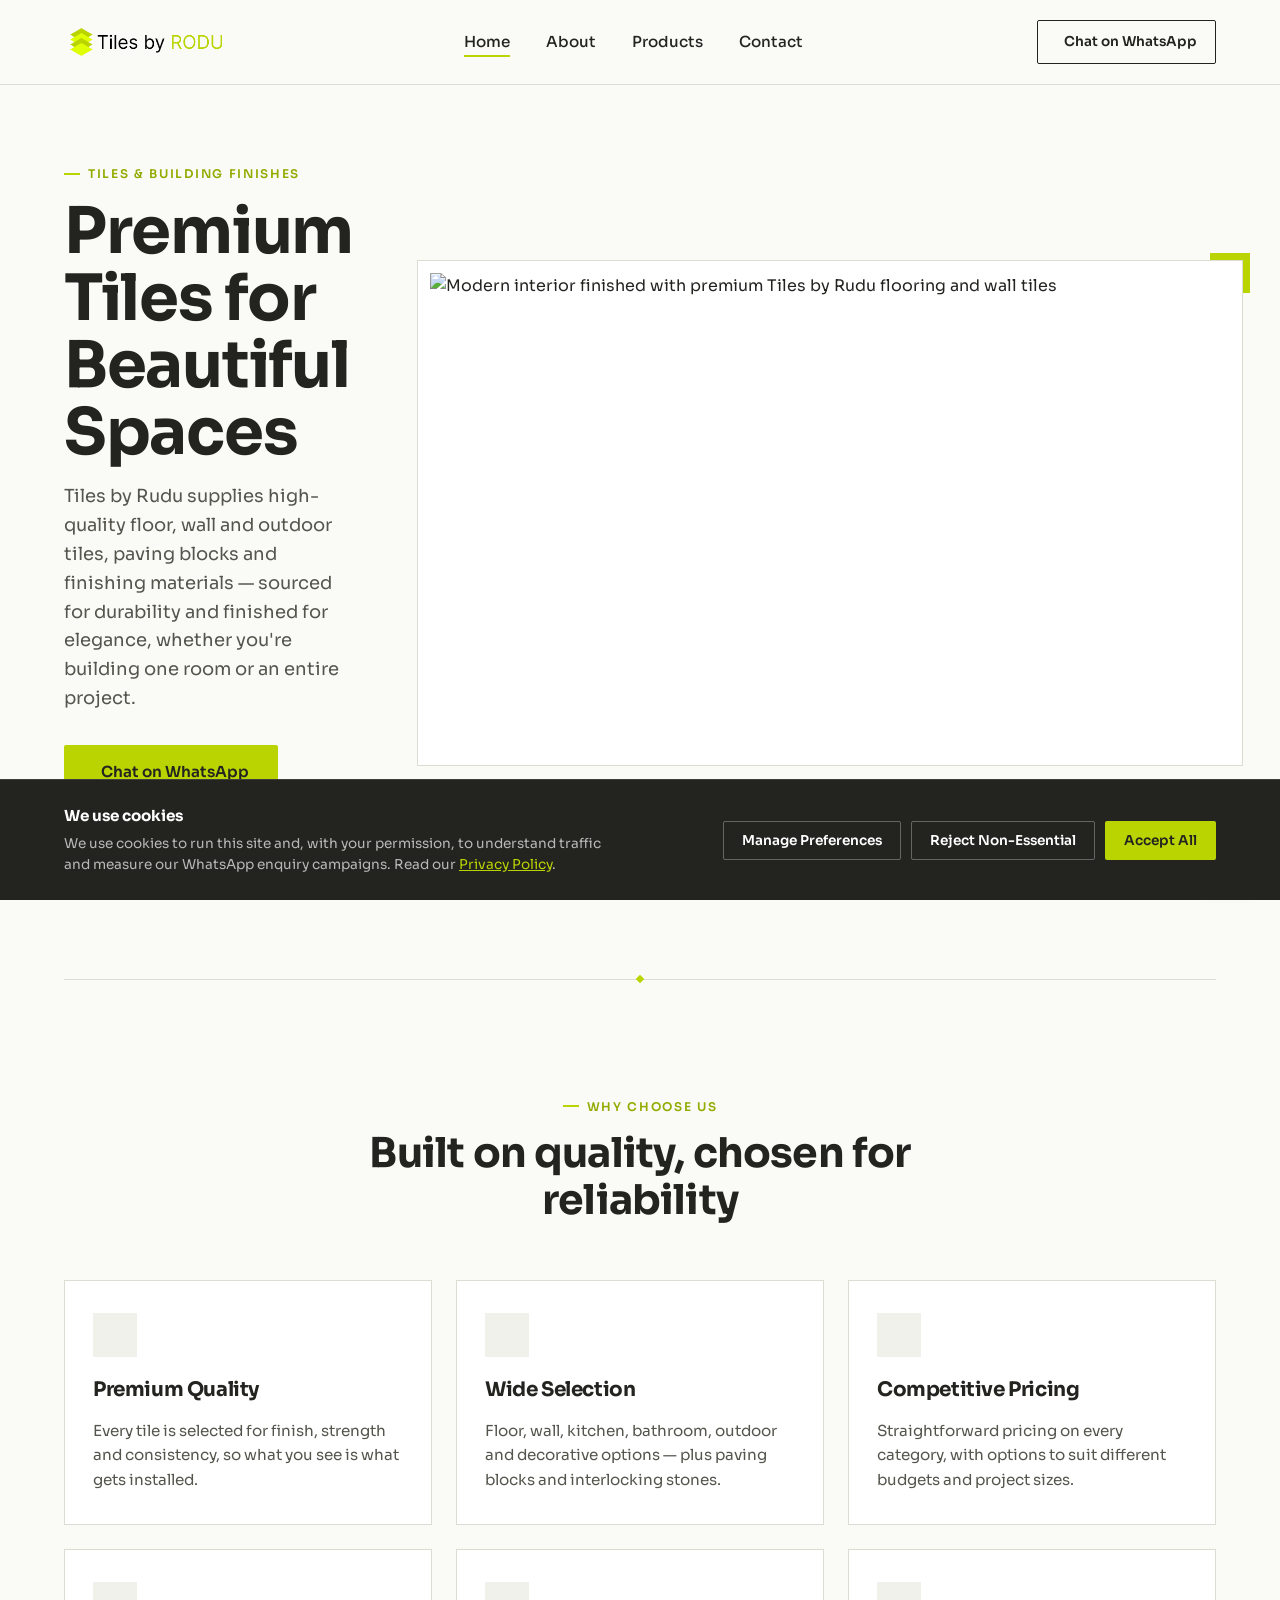
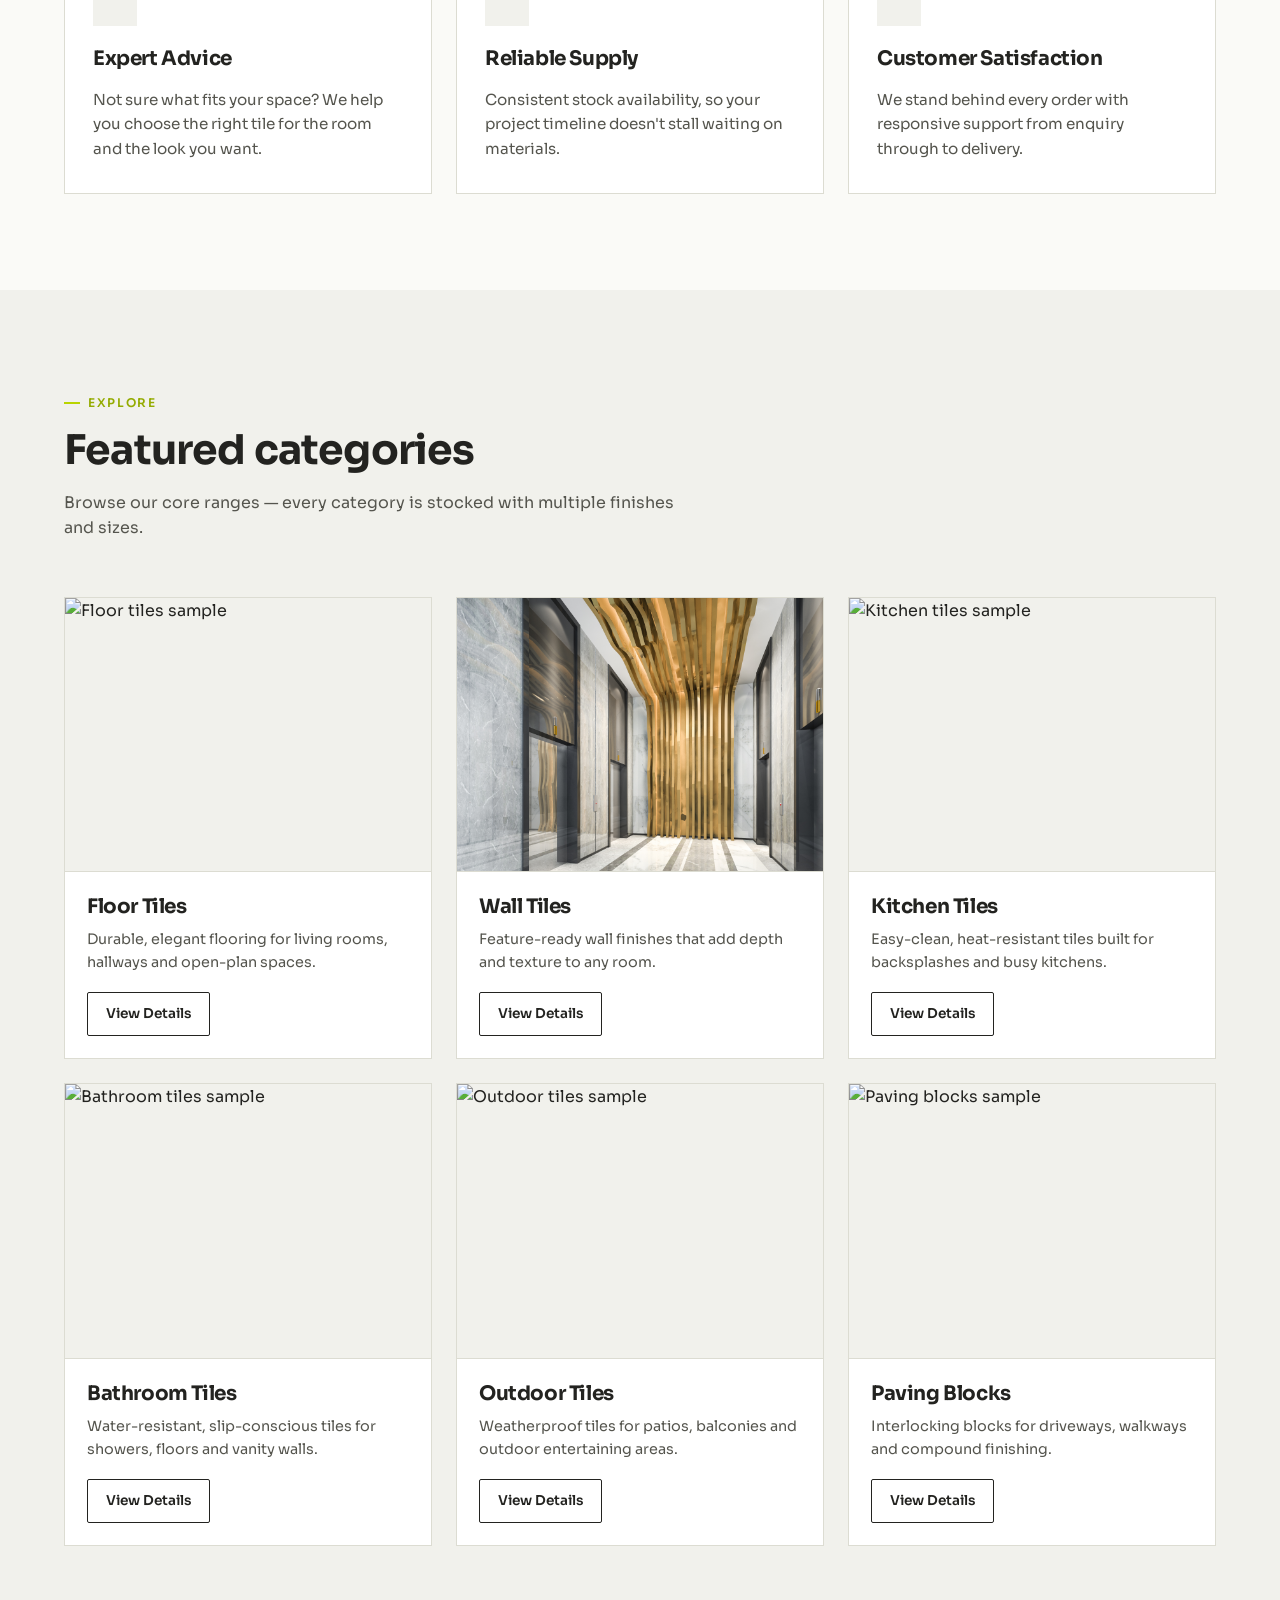
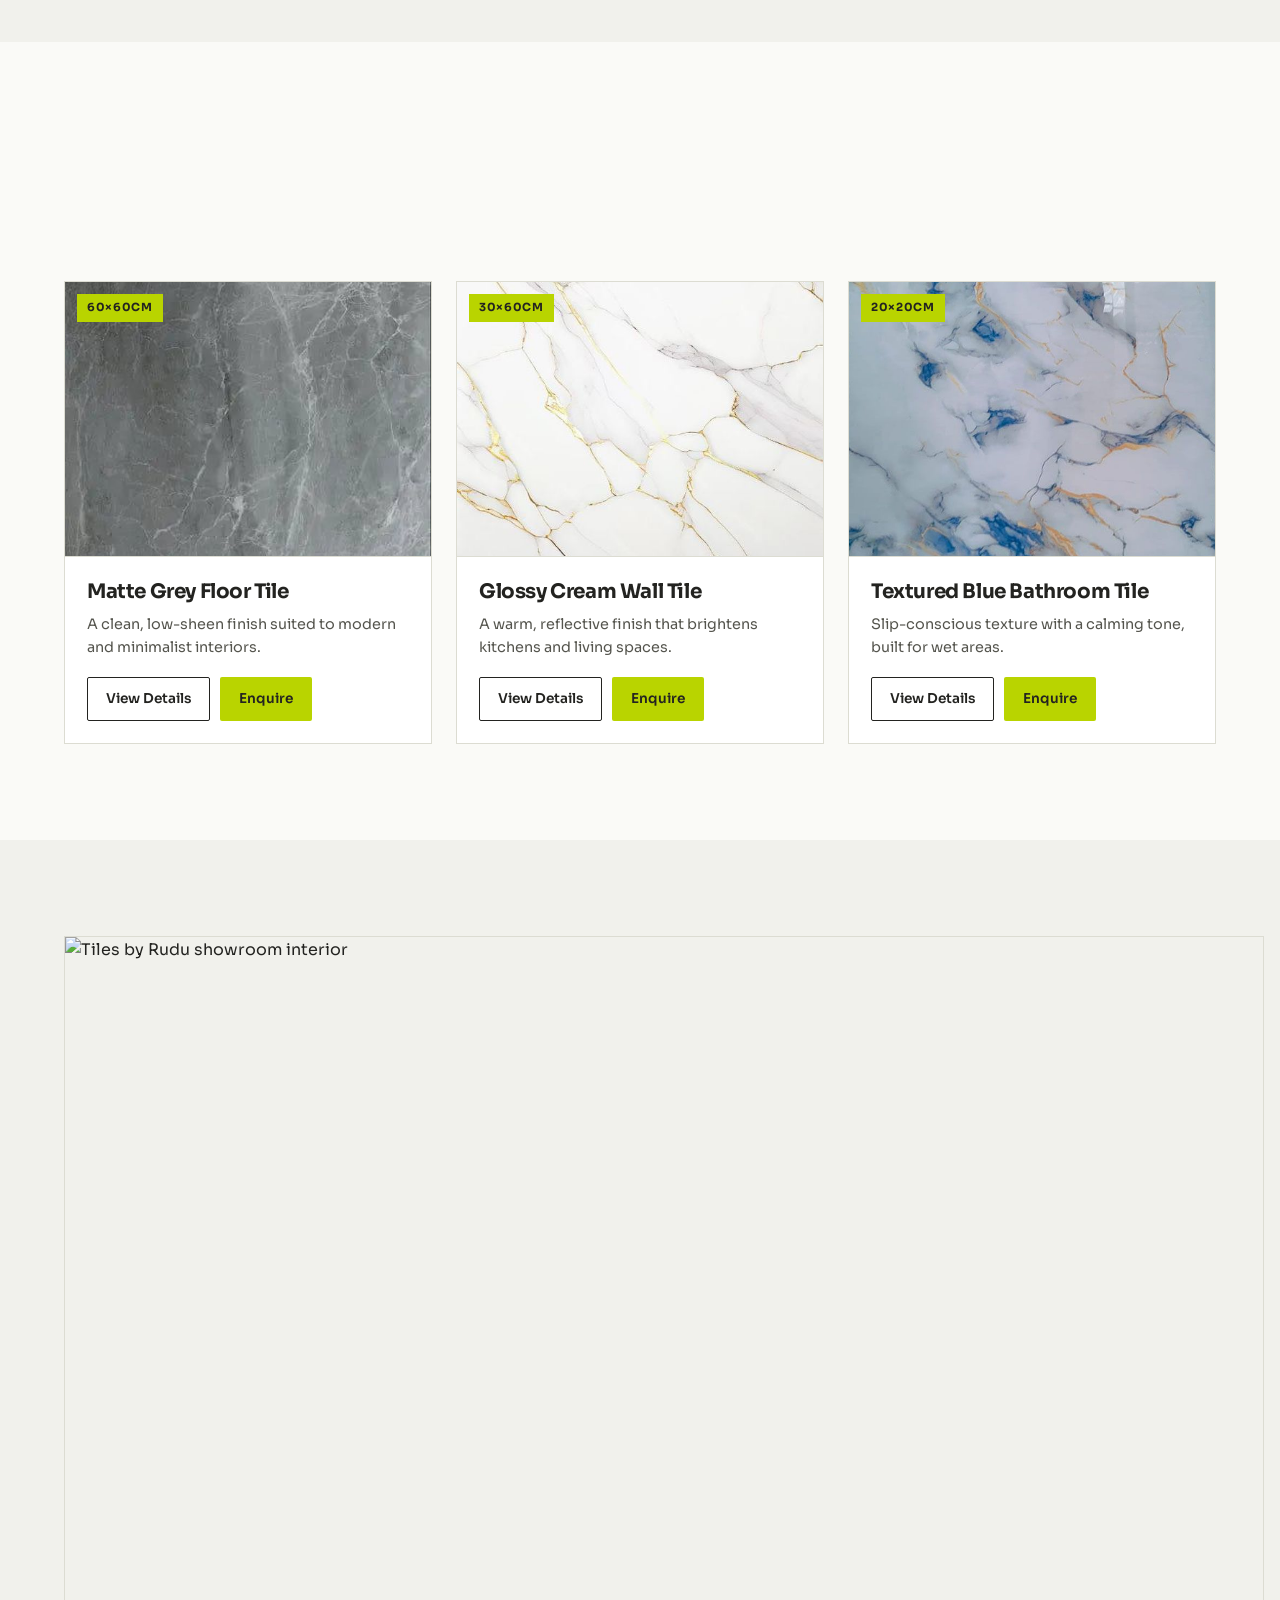
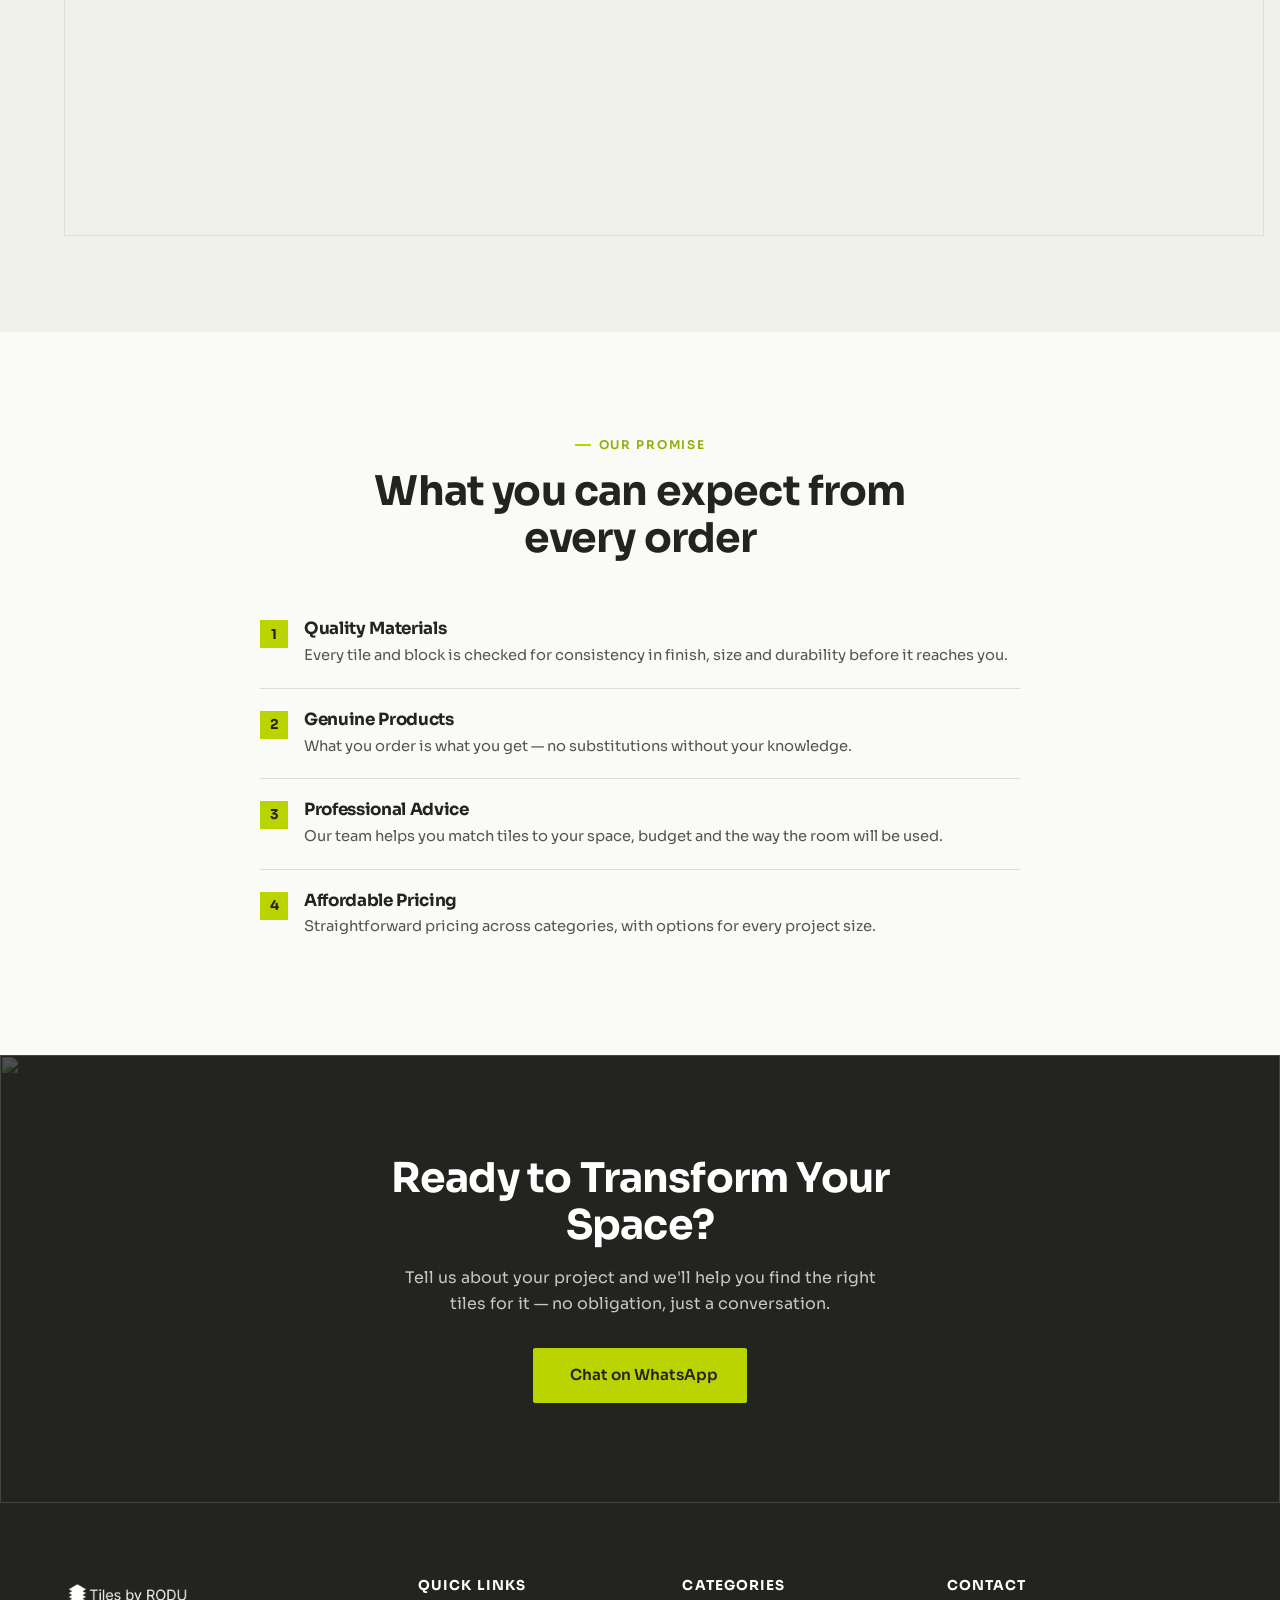
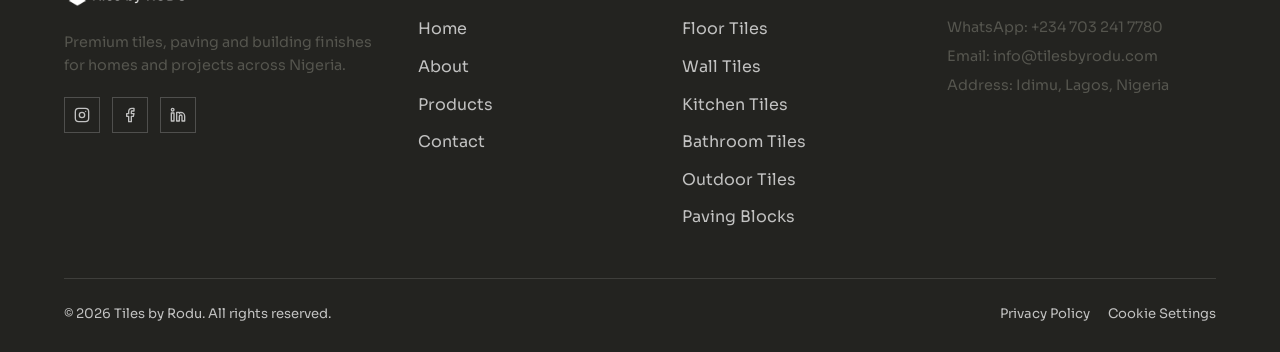
==== index.html @ 675166c8 "initial comm" ====
<!DOCTYPE html>
<html lang="en">
<head>
<meta charset="UTF-8">
<meta name="viewport" content="width=device-width, initial-scale=1.0">
<title>Tiles by Rudu — Premium Tiles for Beautiful Spaces</title>
<meta name="description" content="Tiles by Rudu supplies premium floor, wall, kitchen, bathroom and outdoor tiles, paving blocks and building finishes. Chat with us on WhatsApp to order.">
<link rel="preconnect" href="https://fonts.googleapis.com">
<link href="https://fonts.googleapis.com/css2?family=Sora:wght@400;500;600;700&display=swap" rel="stylesheet">
<link rel="stylesheet" href="css/styles.css">
</head>
<body>

<header class="site-header">
  <nav class="nav">
    <a href="index.html" class="nav-logo">
      <img src="assets/images/logo.png" alt="Tiles by Rudu logo">
    </a>
    <ul class="nav-links">
      <li><a href="index.html">Home</a></li>
      <li><a href="about.html">About</a></li>
      <li><a href="products.html">Products</a></li>
      <li><a href="contact.html">Contact</a></li>
    </ul>
    <div class="nav-cta">
      <a href="https://wa.me/2347032417780" class="btn btn-outline btn-sm" target="_blank" rel="noopener">
        <i data-lucide="message-circle"></i> Chat on WhatsApp
      </a>
    </div>
    <button class="nav-toggle" aria-label="Toggle menu" aria-expanded="false">
      <span></span><span></span><span></span>
    </button>
  </nav>
  <div class="mobile-panel">
    <a href="index.html">Home</a>
    <a href="about.html">About</a>
    <a href="products.html">Products</a>
    <a href="contact.html">Contact</a>
    <a href="https://wa.me/2347032417780" class="mobile-cta-btn" target="_blank" rel="noopener">
      <i data-lucide="message-circle"></i> Chat on WhatsApp
    </a>
  </div>
</header>

<main>

  <!-- Hero -->
  <section class="hero">
    <div class="container hero-grid">
      <div class="hero-copy">
        <span class="eyebrow">Tiles &amp; Building Finishes</span>
        <h1>Premium Tiles for Beautiful Spaces</h1>
        <p class="lead">Tiles by Rudu supplies high-quality floor, wall and outdoor tiles, paving blocks and finishing materials — sourced for durability and finished for elegance, whether you're building one room or an entire project.</p>
        <div class="hero-actions">
          <a href="https://wa.me/2347032417780" class="btn btn-primary" target="_blank" rel="noopener">
            <i data-lucide="message-circle"></i> Chat on WhatsApp
          </a>
          <a href="products.html" class="btn btn-outline">Browse Products</a>
        </div>
      </div>
      <div class="hero-media">
        <img src="assets/images/hero.jpg" alt="Modern interior finished with premium Tiles by Rudu flooring and wall tiles" width="800" height="480">
      </div>
    </div>
  </section>

  <div class="grout-divider" aria-hidden="true"></div>

  <!-- Why Choose Us -->
  <section class="section">
    <div class="container">
      <div class="section-head center" data-animate>
        <span class="eyebrow">Why Choose Us</span>
        <h2>Built on quality, chosen for reliability</h2>
      </div>
      <div class="grid-3" data-animate-group>
        <div class="feature-card">
          <div class="feature-icon"><i data-lucide="gem"></i></div>
          <h3>Premium Quality</h3>
          <p>Every tile is selected for finish, strength and consistency, so what you see is what gets installed.</p>
        </div>
        <div class="feature-card">
          <div class="feature-icon"><i data-lucide="layout-grid"></i></div>
          <h3>Wide Selection</h3>
          <p>Floor, wall, kitchen, bathroom, outdoor and decorative options — plus paving blocks and interlocking stones.</p>
        </div>
        <div class="feature-card">
          <div class="feature-icon"><i data-lucide="tag"></i></div>
          <h3>Competitive Pricing</h3>
          <p>Straightforward pricing on every category, with options to suit different budgets and project sizes.</p>
        </div>
        <div class="feature-card">
          <div class="feature-icon"><i data-lucide="user-check"></i></div>
          <h3>Expert Advice</h3>
          <p>Not sure what fits your space? We help you choose the right tile for the room and the look you want.</p>
        </div>
        <div class="feature-card">
          <div class="feature-icon"><i data-lucide="truck"></i></div>
          <h3>Reliable Supply</h3>
          <p>Consistent stock availability, so your project timeline doesn't stall waiting on materials.</p>
        </div>
        <div class="feature-card">
          <div class="feature-icon"><i data-lucide="thumbs-up"></i></div>
          <h3>Customer Satisfaction</h3>
          <p>We stand behind every order with responsive support from enquiry through to delivery.</p>
        </div>
      </div>
    </div>
  </section>

  <!-- Featured Categories -->
  <section class="section section-alt">
    <div class="container">
      <div class="section-head" data-animate>
        <span class="eyebrow">Explore</span>
        <h2>Featured categories</h2>
        <p>Browse our core ranges — every category is stocked with multiple finishes and sizes.</p>
      </div>
      <div class="card-grid" data-animate-group>
        <div class="tile-card">
          <div class="tile-card-media">
            <img src="assets/images/categories/floor-tiles.jpg" alt="Floor tiles sample" loading="lazy" width="800" height="900">
          </div>
          <div class="tile-card-body">
            <h3>Floor Tiles</h3>
            <p>Durable, elegant flooring for living rooms, hallways and open-plan spaces.</p>
            <a href="products.html#floor-tiles" class="btn btn-outline btn-sm">View Details</a>
          </div>
        </div>
        <div class="tile-card">
          <div class="tile-card-media">
            <img src="assets/images/categories/wall-tiles.jpg" alt="Wall tiles sample" loading="lazy" width="800" height="900">
          </div>
          <div class="tile-card-body">
            <h3>Wall Tiles</h3>
            <p>Feature-ready wall finishes that add depth and texture to any room.</p>
            <a href="products.html#wall-tiles" class="btn btn-outline btn-sm">View Details</a>
          </div>
        </div>
        <div class="tile-card">
          <div class="tile-card-media">
            <img src="assets/images/categories/kitchen-tiles.jpg" alt="Kitchen tiles sample" loading="lazy" width="800" height="900">
          </div>
          <div class="tile-card-body">
            <h3>Kitchen Tiles</h3>
            <p>Easy-clean, heat-resistant tiles built for backsplashes and busy kitchens.</p>
            <a href="products.html#kitchen-tiles" class="btn btn-outline btn-sm">View Details</a>
          </div>
        </div>
        <div class="tile-card">
          <div class="tile-card-media">
            <img src="assets/images/categories/bathroom-tiles.jpg" alt="Bathroom tiles sample" loading="lazy" width="800" height="900">
          </div>
          <div class="tile-card-body">
            <h3>Bathroom Tiles</h3>
            <p>Water-resistant, slip-conscious tiles for showers, floors and vanity walls.</p>
            <a href="products.html#bathroom-tiles" class="btn btn-outline btn-sm">View Details</a>
          </div>
        </div>
        <div class="tile-card">
          <div class="tile-card-media">
            <img src="assets/images/categories/outdoor-tiles.jpg" alt="Outdoor tiles sample" loading="lazy" width="800" height="900">
          </div>
          <div class="tile-card-body">
            <h3>Outdoor Tiles</h3>
            <p>Weatherproof tiles for patios, balconies and outdoor entertaining areas.</p>
            <a href="products.html#outdoor-tiles" class="btn btn-outline btn-sm">View Details</a>
          </div>
        </div>
        <div class="tile-card">
          <div class="tile-card-media">
            <img src="assets/images/categories/paving-blocks.jpg" alt="Paving blocks sample" loading="lazy" width="800" height="900">
          </div>
          <div class="tile-card-body">
            <h3>Paving Blocks</h3>
            <p>Interlocking blocks for driveways, walkways and compound finishing.</p>
            <a href="products.html#paving-blocks" class="btn btn-outline btn-sm">View Details</a>
          </div>
        </div>
      </div>
    </div>
  </section>

  <!-- Featured Products -->
  <section class="section">
    <div class="container">
      <div class="section-head" data-animate>
        <span class="eyebrow">Popular Picks</span>
        <h2>Featured products</h2>
      </div>
      <div id="featured-products-grid" class="card-grid" data-animate-group>
      </div>
    </div>
  </section>

  <!-- About Preview -->
  <section class="section section-alt" data-animate>
    <div class="container split">
      <div class="split-media">
        <img src="assets/images/about-preview.jpg" alt="Tiles by Rudu showroom interior" loading="lazy" width="900" height="900">
      </div>
      <div>
        <span class="eyebrow">About Us</span>
        <h2>A name built on trust in tiles and finishes</h2>
        <p>For years, Tiles by Rudu has supplied homeowners, contractors and developers with tiles and building finishes that hold up to real use — without compromising on how a space looks and feels.</p>
        <a href="about.html" class="btn btn-outline">Learn More</a>
      </div>
    </div>
  </section>

  <!-- Customer Promise -->
  <section class="section">
    <div class="container">
      <div class="section-head center" data-animate>
        <span class="eyebrow">Our Promise</span>
        <h2>What you can expect from every order</h2>
      </div>
      <div class="promise-list" style="max-width: 760px; margin: 0 auto;" data-animate-group>
        <div class="promise-item">
          <span class="mark">1</span>
          <div>
            <h3>Quality Materials</h3>
            <p>Every tile and block is checked for consistency in finish, size and durability before it reaches you.</p>
          </div>
        </div>
        <div class="promise-item">
          <span class="mark">2</span>
          <div>
            <h3>Genuine Products</h3>
            <p>What you order is what you get — no substitutions without your knowledge.</p>
          </div>
        </div>
        <div class="promise-item">
          <span class="mark">3</span>
          <div>
            <h3>Professional Advice</h3>
            <p>Our team helps you match tiles to your space, budget and the way the room will be used.</p>
          </div>
        </div>
        <div class="promise-item">
          <span class="mark">4</span>
          <div>
            <h3>Affordable Pricing</h3>
            <p>Straightforward pricing across categories, with options for every project size.</p>
          </div>
        </div>
      </div>
    </div>
  </section>

  <!-- CTA Banner -->
  <section class="cta-banner">
    <img src="assets/images/cta-banner.jpg" alt="" role="presentation">
    <div class="container">
      <h2>Ready to Transform Your Space?</h2>
      <p>Tell us about your project and we'll help you find the right tiles for it — no obligation, just a conversation.</p>
      <a href="https://wa.me/2347032417780" class="btn btn-primary" target="_blank" rel="noopener">
        <i data-lucide="message-circle"></i> Chat on WhatsApp
      </a>
    </div>
  </section>

</main>

<footer class="site-footer">
  <div class="container">
    <div class="footer-grid">
      <div class="footer-col footer-logo">
        <img src="assets/images/logo.png" alt="Tiles by Rodu logo">
        <p>Premium tiles, paving and building finishes for homes and projects across Nigeria.</p>
        <div class="social-row">
          <a href="http://instagram.com/tilesbyrodu" aria-label="Instagram"><svg viewBox="0 0 24 24" fill="none" stroke="currentColor" stroke-width="2" stroke-linecap="round" stroke-linejoin="round"><rect x="2" y="2" width="20" height="20" rx="5"/><circle cx="12" cy="12" r="4"/><circle cx="17.5" cy="6.5" r="1" fill="currentColor" stroke="none"/></svg></a>
          <a href="http://facebook.com/tilesbyrodu" aria-label="Facebook"><svg viewBox="0 0 24 24" fill="none" stroke="currentColor" stroke-width="2" stroke-linecap="round" stroke-linejoin="round"><path d="M18 2h-3a5 5 0 0 0-5 5v3H7v4h3v8h4v-8h3l1-4h-4V7a1 1 0 0 1 1-1h3z"/></svg></a>
          <a href="http://linkedin.com/company/tilesbyrodu" aria-label="LinkedIn"><svg viewBox="0 0 24 24" fill="none" stroke="currentColor" stroke-width="2" stroke-linecap="round" stroke-linejoin="round"><path d="M16 8a6 6 0 0 1 6 6v7h-4v-7a2 2 0 0 0-4 0v7h-4V8h4v1.5A6 6 0 0 1 16 8z"/><rect x="2" y="9" width="4" height="12"/><circle cx="4" cy="4" r="2"/></svg></a>
        </div>
      </div>
      <div class="footer-col">
        <h4>Quick Links</h4>
        <ul>
          <li><a href="index.html">Home</a></li>
          <li><a href="about.html">About</a></li>
          <li><a href="products.html">Products</a></li>
          <li><a href="contact.html">Contact</a></li>
        </ul>
      </div>
      <div class="footer-col">
        <h4>Categories</h4>
        <ul>
          <li><a href="products.html#floor-tiles">Floor Tiles</a></li>
          <li><a href="products.html#wall-tiles">Wall Tiles</a></li>
          <li><a href="products.html#kitchen-tiles">Kitchen Tiles</a></li>
          <li><a href="products.html#bathroom-tiles">Bathroom Tiles</a></li>
          <li><a href="products.html#outdoor-tiles">Outdoor Tiles</a></li>
          <li><a href="products.html#paving-blocks">Paving Blocks</a></li>
        </ul>
      </div>
      <div class="footer-col">
        <h4>Contact</h4>
        <p>WhatsApp: <a href="https://wa.me/2347032417780">+234 703 241 7780</a></p>
        <p>Email: <a href="mailto:info@tilesbyrodu.com">info@tilesbyrodu.com</a></p>
        <p>Address: Idimu, Lagos, Nigeria</p>
      </div>
    </div>
    <div class="footer-bottom">
      <span>&copy; 2026 Tiles by Rodu. All rights reserved.</span>
      <div class="footer-legal-links">
        <a href="privacy-policy.html">Privacy Policy</a>
        <a href="cookie-settings.html" class="open-cookie-settings">Cookie Settings</a>
      </div>
    </div>
  </div>
</footer>

<a href="https://wa.me/2347032417780" class="whatsapp-float" target="_blank" rel="noopener" aria-label="Chat on WhatsApp">
  <i data-lucide="message-circle"></i>
</a>

<script src="https://unpkg.com/lucide@latest"></script>

<script src="js/product-api.js"></script>
<script src="js/components.js"></script>
<script src="js/home.js"></script>

<script src="js/site-preferences.js"></script>
<script src="js/script.js"></script>
</body>
</html>
---- css/styles.css ----
/* ==========================================================================
   Tiles by Rudu — Design System
   Palette: lemon green accent / white / light gray / charcoal
   Type: Sora (headings + body), varied weight for hierarchy
   Signature: "grout-line" grid motif — thin hairlines + square joint marks,
   echoing the spacing between physical tiles. Product cards are framed
   like tile samples with a spec-label sticker.
   ========================================================================== */

:root {
  --lemon: #b9d400;
  --lemon-deep: #94ab00;
  --charcoal: #232320;
  --charcoal-soft: #55554e;
  --bg: #fafaf7;
  --bg-alt: #f1f1ec;
  --grout: #dcdcd2;
  --white: #ffffff;

  --font-body: "Sora", sans-serif;

  --max-width: 1200px;
  --radius: 2px;
  --gap: 24px;

  --transition: 200ms ease;
  --ease-fluid: cubic-bezier(0.16, 1, 0.3, 1);
}

*, *::before, *::after { box-sizing: border-box; }

html { scroll-behavior: smooth; }

@media (prefers-reduced-motion: reduce) {
  html { scroll-behavior: auto; }
  *, *::before, *::after {
    animation-duration: 0.01ms !important;
    animation-iteration-count: 1 !important;
    transition-duration: 0.01ms !important;
  }
}

body {
  margin: 0;
  font-family: var(--font-body);
  color: var(--charcoal);
  background: var(--bg);
  line-height: 1.6;
  -webkit-font-smoothing: antialiased;
}

img { max-width: 100%; display: block; }

a { color: inherit; text-decoration: none; }

ul { list-style: none; margin: 0; padding: 0; }

h1, h2, h3, h4 {
  font-family: var(--font-body);
  font-weight: 700;
  letter-spacing: -0.02em;
  margin: 0 0 16px;
  color: var(--charcoal);
}

h1 { font-size: clamp(2.4rem, 5vw, 4rem); line-height: 1.05; }
h2 { font-size: clamp(1.8rem, 3.2vw, 2.6rem); line-height: 1.15; }
h3 { font-size: 1.25rem; line-height: 1.3; }

p { margin: 0 0 16px; color: var(--charcoal-soft); }

.container {
  max-width: var(--max-width);
  margin: 0 auto;
  padding: 0 24px;
}

/* -------------------- Eyebrow / labels (utility face role) -------------------- */
.eyebrow {
  display: inline-flex;
  align-items: center;
  gap: 8px;
  font-size: 0.75rem;
  font-weight: 600;
  letter-spacing: 0.14em;
  text-transform: uppercase;
  color: var(--lemon-deep);
  margin-bottom: 14px;
}

.eyebrow::before {
  content: "";
  width: 16px;
  height: 2px;
  background: var(--lemon);
}

/* -------------------- Buttons -------------------- */
.btn {
  display: inline-flex;
  align-items: center;
  justify-content: center;
  gap: 8px;
  padding: 14px 28px;
  font-family: var(--font-body);
  font-weight: 600;
  font-size: 0.95rem;
  border-radius: var(--radius);
  border: 1px solid transparent;
  cursor: pointer;
  transition: transform 260ms var(--ease-fluid), background 260ms var(--ease-fluid), border-color 260ms var(--ease-fluid), color 260ms var(--ease-fluid), box-shadow 260ms var(--ease-fluid);
  white-space: nowrap;
  position: relative;
}

.btn:focus-visible {
  outline: 2px solid var(--charcoal);
  outline-offset: 3px;
}

.btn-primary {
  background: var(--lemon);
  color: var(--charcoal);
}
.btn-primary:hover {
  background: var(--lemon-deep);
  transform: translateY(-2px);
  box-shadow: 0 10px 20px -10px rgba(148, 171, 0, 0.55);
}

.btn-outline {
  background: transparent;
  color: var(--charcoal);
  border-color: var(--charcoal);
}
.btn-outline:hover {
  background: var(--charcoal);
  color: var(--white);
  transform: translateY(-2px);
  box-shadow: 0 10px 20px -12px rgba(35, 35, 32, 0.45);
}

.btn-light {
  background: var(--white);
  color: var(--charcoal);
}
.btn-light:hover { background: var(--bg-alt); transform: translateY(-2px); }

.btn-block { width: 100%; }
.btn-sm { padding: 10px 18px; font-size: 0.85rem; }

/* -------------------- Header / Nav -------------------- */
.site-header {
  position: sticky;
  top: 0;
  z-index: 100;
  background: rgba(250, 250, 247, 0.92);
  backdrop-filter: blur(8px);
  border-bottom: 1px solid var(--grout);
}

.nav {
  display: flex;
  align-items: center;
  justify-content: space-between;
  padding: 16px 24px;
  max-width: var(--max-width);
  margin: 0 auto;
}

.nav-logo img { height: 52px; width: auto; }

.nav-links {
  display: flex;
  align-items: center;
  gap: 36px;
}

.nav-links a {
  font-size: 0.95rem;
  font-weight: 500;
  color: var(--charcoal);
  position: relative;
  padding: 4px 0;
}

.nav-links a::after {
  content: "";
  position: absolute;
  left: 0; bottom: -2px;
  width: 0; height: 2px;
  background: var(--lemon);
  transition: width 320ms var(--ease-fluid);
}

.nav-links a:hover::after,
.nav-links a[aria-current="page"]::after { width: 100%; }

.nav-cta { display: flex; align-items: center; gap: 12px; }

.nav-toggle {
  display: none;
  flex-direction: column;
  gap: 5px;
  background: none;
  border: none;
  cursor: pointer;
  padding: 8px;
}
.nav-toggle span { width: 22px; height: 2px; background: var(--charcoal); }

.mobile-panel {
  display: none;
  flex-direction: column;
  gap: 4px;
  padding: 8px 24px 20px;
  border-top: 1px solid var(--grout);
}
.mobile-panel a {
  padding: 12px 0;
  font-weight: 500;
  border-bottom: 1px solid var(--grout);
}
.mobile-panel.open { display: flex; }

@media (max-width: 860px) {
  .nav-links { display: none; }
  .nav-cta .btn-outline { display: none; }
  .nav-toggle { display: flex; }
}

/* -------------------- Grout-line signature divider -------------------- */
.grout-divider {
  position: relative;
  height: 28px;
  margin: 0 auto;
  max-width: var(--max-width);
}
.grout-divider::before {
  content: "";
  position: absolute;
  left: 24px; right: 24px; top: 50%;
  height: 1px;
  background: var(--grout);
}
.grout-divider::after {
  content: "";
  position: absolute;
  left: 50%; top: 50%;
  width: 6px; height: 6px;
  background: var(--lemon);
  transform: translate(-50%, -50%) rotate(45deg);
}

/* -------------------- Sections -------------------- */
.section { padding: 96px 0; }
.section-alt { background: var(--bg-alt); }
.section-charcoal { background: var(--charcoal); color: var(--white); }
.section-charcoal h2, .section-charcoal p { color: var(--white); }
.section-charcoal p { opacity: 0.72; }

.section-head {
  max-width: 640px;
  margin: 0 0 56px;
}
.section-head.center { margin-inline: auto; text-align: center; }

/* -------------------- Hero -------------------- */
.hero {
  padding: 72px 0 96px;
}
.hero-grid {
  display: grid;
  grid-template-columns: 1.1fr 1fr;
  gap: 64px;
  align-items: center;
}
.hero-copy p.lead {
  font-size: 1.125rem;
  max-width: 480px;
}
.hero-actions {
  display: flex;
  gap: 16px;
  margin-top: 32px;
  flex-wrap: wrap;
}
.hero-media {
  position: relative;
  border: 1px solid var(--grout);
  padding: 12px;
  background: var(--white);
}
.hero-media img { width: 100%; height: 480px; object-fit: cover; }
.hero-media::after {
  content: "";
  position: absolute;
  top: -8px; right: -8px;
  width: 40px; height: 40px;
  background: var(--lemon);
  z-index: -1;
}

@media (max-width: 900px) {
  .hero-grid { grid-template-columns: 1fr; }
  .hero-media img { height: 320px; }
}

/* -------------------- Feature / Why-choose-us cards -------------------- */
.grid-3 { display: grid; grid-template-columns: repeat(3, 1fr); gap: var(--gap); }
.grid-2 { display: grid; grid-template-columns: repeat(2, 1fr); gap: var(--gap); }

.feature-card {
  background: var(--white);
  border: 1px solid var(--grout);
  padding: 32px 28px;
  transition: border-color var(--transition), transform var(--transition);
}
.feature-card:hover { border-color: var(--lemon); transform: translateY(-3px); }

.feature-icon {
  width: 44px; height: 44px;
  display: flex; align-items: center; justify-content: center;
  background: var(--bg-alt);
  color: var(--lemon-deep);
  margin-bottom: 20px;
}
.feature-icon svg { width: 22px; height: 22px; }

.feature-card p { font-size: 0.95rem; margin: 0; }

@media (max-width: 900px) {
  .grid-3 { grid-template-columns: 1fr 1fr; }
}
@media (max-width: 600px) {
  .grid-3, .grid-2 { grid-template-columns: 1fr; }
}

/* -------------------- Category / Product cards (tile-sample styling) -------------------- */
.card-grid {
  display: grid;
  grid-template-columns: repeat(3, 1fr);
  gap: var(--gap);
}
@media (max-width: 900px) { .card-grid { grid-template-columns: 1fr 1fr; } }
@media (max-width: 600px) { .card-grid { grid-template-columns: 1fr; } }

.tile-card {
  background: var(--white);
  border: 1px solid var(--grout);
  overflow: hidden;
  transition: transform 420ms var(--ease-fluid), box-shadow 420ms var(--ease-fluid), border-color 420ms var(--ease-fluid);
}
.tile-card:hover {
  transform: translateY(-6px);
  box-shadow: 0 20px 40px -22px rgba(35, 35, 32, 0.38);
  border-color: var(--grout);
}

.tile-card-media {
  position: relative;
  aspect-ratio: 4 / 3;
  overflow: hidden;
  border-bottom: 1px solid var(--grout);
}
.tile-card-media img {
  width: 100%; height: 100%; object-fit: cover;
  transition: transform 600ms var(--ease-fluid);
}
.tile-card:hover .tile-card-media img { transform: scale(1.08); }

.tile-spec-label {
  position: absolute;
  top: 12px; left: 12px;
  background: var(--lemon);
  color: var(--charcoal);
  font-size: 0.7rem;
  font-weight: 700;
  letter-spacing: 0.06em;
  text-transform: uppercase;
  padding: 5px 10px;
  transition: transform 300ms var(--ease-fluid);
}
.tile-card:hover .tile-spec-label { transform: translateY(-2px); }

.tile-card-body { padding: 22px; }
.tile-card-body h3 { margin-bottom: 8px; }
.tile-card-body p { font-size: 0.9rem; margin-bottom: 18px; }

.tile-card-actions {
  display: flex;
  gap: 10px;
  align-items: center;
  flex-wrap: wrap;
}

/* -------------------- Category filter pills (product gallery) -------------------- */
.filter-bar {
  display: flex;
  flex-wrap: wrap;
  gap: 10px;
  margin-bottom: 48px;
}
.filter-pill {
  padding: 10px 20px;
  border: 1px solid var(--grout);
  background: var(--white);
  font-size: 0.85rem;
  font-weight: 600;
  cursor: pointer;
  transition: border-color 260ms var(--ease-fluid), background 260ms var(--ease-fluid), color 260ms var(--ease-fluid), transform 150ms var(--ease-fluid);
}
.filter-pill:hover { border-color: var(--lemon-deep); transform: translateY(-1px); }
.filter-pill:active { transform: scale(0.96); }
.filter-pill.active {
  background: var(--charcoal);
  color: var(--white);
  border-color: var(--charcoal);
}

/* -------------------- CTA banner -------------------- */
.cta-banner {
  position: relative;
  padding: 100px 0;
  text-align: center;
  color: var(--white);
  background: var(--charcoal);
  overflow: hidden;
}
.cta-banner img {
  position: absolute; inset: 0;
  width: 100%; height: 100%; object-fit: cover;
  opacity: 0.22;
}
.cta-banner .container { position: relative; z-index: 1; }
.cta-banner h2 { color: var(--white); max-width: 560px; margin-inline: auto; }
.cta-banner p { color: rgba(255,255,255,0.75); max-width: 480px; margin: 0 auto 32px; }

/* -------------------- About preview / two-column content -------------------- */
.split {
  display: grid;
  grid-template-columns: 1fr 1fr;
  gap: 64px;
  align-items: center;
}
.split img {
  width: 100%;
  aspect-ratio: 4 / 3;
  object-fit: cover;
  border: 1px solid var(--grout);
}
@media (max-width: 900px) { .split { grid-template-columns: 1fr; gap: 32px; } }

.split.reverse .split-media { order: 2; }
@media (max-width: 900px) { .split.reverse .split-media { order: 0; } }

/* -------------------- Value / promise list -------------------- */
.promise-list { display: grid; gap: 20px; }
.promise-item {
  display: flex;
  gap: 16px;
  align-items: flex-start;
  padding-bottom: 20px;
  border-bottom: 1px solid var(--grout);
}
.promise-item:last-child { border-bottom: none; }
.promise-item .mark {
  flex-shrink: 0;
  width: 28px; height: 28px;
  background: var(--lemon);
  display: flex; align-items: center; justify-content: center;
  font-weight: 700; font-size: 0.85rem;
  margin-top: 2px;
}
.promise-item h3 { margin-bottom: 4px; font-size: 1.05rem; }
.promise-item p { margin: 0; font-size: 0.92rem; }

/* -------------------- Timeline (About page) -------------------- */
.timeline { display: grid; gap: 0; }
.timeline-item {
  display: grid;
  grid-template-columns: 100px 1fr;
  gap: 24px;
  padding: 28px 0;
  border-top: 1px solid var(--grout);
}
.timeline-item:last-child { border-bottom: 1px solid var(--grout); }
.timeline-year { font-weight: 700; color: var(--lemon-deep); font-size: 1.05rem; }
@media (max-width: 600px) { .timeline-item { grid-template-columns: 1fr; gap: 4px; } }

/* -------------------- Values grid (About) -------------------- */
.value-card { padding: 8px 0; }
.value-card .num {
  font-size: 0.8rem; font-weight: 700; color: var(--lemon-deep);
  letter-spacing: 0.08em; margin-bottom: 10px; display: block;
}

/* -------------------- Product detail page -------------------- */
.product-detail-grid {
  display: grid;
  grid-template-columns: 1fr 1fr;
  gap: 56px;
}
@media (max-width: 900px) { .product-detail-grid { grid-template-columns: 1fr; } }

.gallery-main {
  border: 1px solid var(--grout);
  aspect-ratio: 1;
  overflow: hidden;
  margin-bottom: 12px;
}
.gallery-main img {
  width: 100%;
  height: 100%;
  object-fit: cover;
  transition: opacity 280ms var(--ease-fluid), transform 400ms var(--ease-fluid);
}
.gallery-main.is-swapping img { opacity: 0; transform: scale(1.02); }

.gallery-thumbs { display: flex; gap: 10px; }
.gallery-thumbs img {
  width: 76px; height: 76px; object-fit: cover;
  border: 1px solid var(--grout);
  cursor: pointer;
  opacity: 0.75;
  transition: border-color 200ms var(--ease-fluid), opacity 200ms var(--ease-fluid), transform 200ms var(--ease-fluid);
}
.gallery-thumbs img:hover { opacity: 1; transform: translateY(-2px); }
.gallery-thumbs img.active {
  border-color: var(--lemon-deep);
  border-width: 2px;
  opacity: 1;
}

.product-info .eyebrow { margin-bottom: 8px; }
.spec-table { width: 100%; border-collapse: collapse; margin: 24px 0; }
.spec-table tr { border-bottom: 1px solid var(--grout); }
.spec-table td { padding: 12px 0; font-size: 0.92rem; }
.spec-table td:first-child { color: var(--charcoal-soft); width: 40%; }
.spec-table td:last-child { font-weight: 600; }

.chip-row { display: flex; gap: 8px; flex-wrap: wrap; margin-bottom: 24px; }
.chip {
  padding: 6px 14px;
  border: 1px solid var(--grout);
  font-size: 0.82rem;
  font-weight: 600;
}

.feature-list { display: grid; gap: 10px; margin: 20px 0 28px; }
.feature-list li { display: flex; gap: 10px; align-items: flex-start; font-size: 0.92rem; color: var(--charcoal-soft); }
.feature-list li::before { content: "—"; color: var(--lemon-deep); font-weight: 700; }

/* -------------------- Contact page -------------------- */
.contact-grid {
  display: grid;
  grid-template-columns: 1fr 1.2fr;
  gap: 56px;
}
@media (max-width: 900px) { .contact-grid { grid-template-columns: 1fr; } }

.contact-info-list { display: grid; gap: 24px; margin: 32px 0; }
.contact-info-item { display: flex; gap: 16px; }
.contact-info-item .icon-box {
  width: 40px; height: 40px; flex-shrink: 0;
  background: var(--bg-alt);
  display: flex; align-items: center; justify-content: center;
  color: var(--lemon-deep);
}
.contact-info-item h3 { font-size: 0.95rem; margin-bottom: 4px; }
.contact-info-item p { margin: 0; font-size: 0.9rem; }

.hours-table { width: 100%; border-collapse: collapse; margin-top: 8px; }
.hours-table td { padding: 8px 0; font-size: 0.9rem; border-bottom: 1px solid var(--grout); }
.hours-table td:last-child { text-align: right; font-weight: 600; }

.form-card {
  background: var(--white);
  border: 1px solid var(--grout);
  padding: 40px;
}
.form-row { margin-bottom: 20px; }
.form-row label {
  display: block;
  font-size: 0.85rem;
  font-weight: 600;
  margin-bottom: 8px;
}
.form-row input,
.form-row textarea {
  width: 100%;
  font-family: var(--font-body);
  font-size: 0.95rem;
  padding: 12px 14px;
  border: 1px solid var(--grout);
  background: var(--bg);
  color: var(--charcoal);
  transition: border-color var(--transition);
}
.form-row input:focus,
.form-row textarea:focus {
  outline: none;
  border-color: var(--lemon-deep);
}
.form-row textarea { resize: vertical; min-height: 120px; }

.map-embed { border: 1px solid var(--grout); margin-top: 32px; }
.map-embed img { width: 100%; height: 280px; object-fit: cover; }

/* -------------------- Footer -------------------- */
.site-footer {
  background: var(--charcoal);
  color: rgba(255,255,255,0.72);
  padding: 72px 0 28px;
}
.footer-grid {
  display: grid;
  grid-template-columns: 1.4fr 1fr 1fr 1.2fr;
  gap: 40px;
  padding-bottom: 48px;
  border-bottom: 1px solid rgba(255,255,255,0.12);
}
.footer-logo img { height: 40px; margin-bottom: 16px; filter: brightness(0) invert(1); }
.footer-col h4 {
  color: var(--white);
  font-size: 0.85rem;
  letter-spacing: 0.08em;
  text-transform: uppercase;
  margin-bottom: 20px;
}
.footer-col ul { display: grid; gap: 12px; }
.footer-col a:hover { color: var(--lemon); }
.footer-col p { font-size: 0.9rem; margin-bottom: 6px; }

.social-row { display: flex; gap: 12px; margin-top: 20px; }
.social-row a {
  width: 36px; height: 36px;
  display: flex; align-items: center; justify-content: center;
  border: 1px solid rgba(255,255,255,0.2);
  transition: border-color var(--transition), background var(--transition);
}
.social-row a:hover { background: var(--lemon); border-color: var(--lemon); }
.social-row svg { width: 16px; height: 16px; }

.footer-bottom {
  display: flex;
  justify-content: space-between;
  align-items: center;
  padding-top: 24px;
  font-size: 0.82rem;
  flex-wrap: wrap;
  gap: 12px;
}

@media (max-width: 900px) {
  .footer-grid { grid-template-columns: 1fr 1fr; }
}
@media (max-width: 560px) {
  .footer-grid { grid-template-columns: 1fr; }
}

/* -------------------- WhatsApp floating button (mobile-friendly persistent CTA) -------------------- */
.whatsapp-float {
  position: fixed;
  bottom: 24px; right: 24px;
  width: 56px; height: 56px;
  background: var(--lemon);
  color: var(--charcoal);
  display: flex; align-items: center; justify-content: center;
  box-shadow: 0 8px 24px -8px rgba(35,35,32,0.5);
  z-index: 200;
  transition: transform var(--transition);
}
.whatsapp-float:hover { transform: scale(1.06); }
.whatsapp-float svg { width: 26px; height: 26px; }

/* -------------------- Utility -------------------- */
.text-center { text-align: center; }
.mt-0 { margin-top: 0; }
.visually-hidden {
  position: absolute; width: 1px; height: 1px;
  overflow: hidden; clip: rect(0,0,0,0); white-space: nowrap;
}

/* Lazy-load fade-in */
img[loading="lazy"] {
  background: var(--bg-alt);
}

/* -------------------- Mobile nav CTA button -------------------- */
.mobile-panel .mobile-cta-btn {
  display: flex;
  align-items: center;
  justify-content: center;
  gap: 8px;
  margin-top: 12px;
  padding: 14px 0;
  background: var(--lemon);
  color: var(--charcoal);
  font-weight: 600;
  border: none;
  border-radius: var(--radius);
}

.mobile-panel .mobile-cta-btn:hover {
  background: var(--lemon-deep);
}

/* -------------------- Scroll-reveal animations -------------------- */
[data-animate] {
  opacity: 0;
  transform: translateY(28px) scale(0.98);
  transition: opacity 750ms var(--ease-fluid), transform 750ms var(--ease-fluid);
}

[data-animate].in-view {
  opacity: 1;
  transform: translateY(0) scale(1);
}

/* Stagger children of a grid so cards don't all pop in at once */
[data-animate-group] > * {
  opacity: 0;
  transform: translateY(22px) scale(0.97);
  transition: opacity 650ms var(--ease-fluid), transform 650ms var(--ease-fluid);
}
[data-animate-group].in-view > *:nth-child(1) { transition-delay: 0ms; }
[data-animate-group].in-view > *:nth-child(2) { transition-delay: 80ms; }
[data-animate-group].in-view > *:nth-child(3) { transition-delay: 160ms; }
[data-animate-group].in-view > *:nth-child(4) { transition-delay: 240ms; }
[data-animate-group].in-view > *:nth-child(5) { transition-delay: 320ms; }
[data-animate-group].in-view > *:nth-child(6) { transition-delay: 400ms; }
[data-animate-group].in-view > * {
  opacity: 1;
  transform: translateY(0) scale(1);
}

/* Hero content: a slightly quicker, no-scroll-needed entrance on page load */
.hero-copy > * {
  animation: heroFadeUp 800ms var(--ease-fluid) both;
}
.hero-copy > *:nth-child(2) { animation-delay: 90ms; }
.hero-copy > *:nth-child(3) { animation-delay: 180ms; }
.hero-copy > *:nth-child(4) { animation-delay: 270ms; }

@keyframes heroFadeUp {
  from { opacity: 0; transform: translateY(18px); }
  to { opacity: 1; transform: translateY(0); }
}

/* Small press feedback on buttons */
.btn:active { transform: scale(0.96); }

/* WhatsApp float: bounce in once on load, then a slow breathing pulse */
.whatsapp-float {
  animation: floatIn 600ms var(--ease-fluid) both, gentlePulse 3s ease-in-out 600ms infinite;
}
@keyframes floatIn {
  from { opacity: 0; transform: scale(0.4) translateY(20px); }
  to { opacity: 1; transform: scale(1) translateY(0); }
}
@keyframes gentlePulse {
  0%, 100% { box-shadow: 0 8px 24px -8px rgba(35,35,32,0.5); }
  50% { box-shadow: 0 8px 28px -6px rgba(185,212,0,0.55); }
}

/* -------------------- Loading shimmer (dynamic product grids) -------------------- */
.tile-card-skeleton { pointer-events: none; }
.shimmer {
  position: relative;
  overflow: hidden;
  background: var(--bg-alt);
}
.shimmer-line { border-radius: 2px; }
.shimmer::after {
  content: "";
  position: absolute;
  inset: 0;
  transform: translateX(-100%);
  background: linear-gradient(90deg, transparent, rgba(255,255,255,0.55), transparent);
  animation: shimmerSweep 1.4s ease-in-out infinite;
}
@keyframes shimmerSweep {
  100% { transform: translateX(100%); }
}

/* Fade the grid in as skeletons are replaced by real content */
.card-grid, #featured-products-grid, #related-products {
  animation: gridSettle 450ms var(--ease-fluid);
}
@keyframes gridSettle {
  from { opacity: 0.4; }
  to { opacity: 1; }
}

/* -------------------- Cookie consent banner -------------------- */
.cookie-banner {
  position: fixed;
  left: 0; right: 0; bottom: 0;
  z-index: 300;
  background: var(--charcoal);
  color: rgba(255, 255, 255, 0.85);
  border-top: 1px solid rgba(255, 255, 255, 0.12);
  transform: translateY(100%);
  transition: transform 420ms var(--ease-fluid);
}
.cookie-banner.visible { transform: translateY(0); }

.cookie-banner-inner {
  max-width: var(--max-width);
  margin: 0 auto;
  padding: 24px;
  display: flex;
  align-items: center;
  justify-content: space-between;
  gap: 32px;
  flex-wrap: wrap;
}
.cookie-banner-copy strong { display: block; color: var(--white); margin-bottom: 4px; font-size: 0.95rem; }
.cookie-banner-copy p { margin: 0; font-size: 0.85rem; max-width: 560px; color: rgba(255, 255, 255, 0.68); }
.cookie-banner-copy a { color: var(--lemon); text-decoration: underline; }

.cookie-banner-actions { display: flex; gap: 10px; flex-wrap: wrap; }
.cookie-banner .btn-outline { border-color: rgba(255, 255, 255, 0.3); color: var(--white); }
.cookie-banner .btn-outline:hover { background: rgba(255, 255, 255, 0.12); color: var(--white); }

@media (max-width: 700px) {
  .cookie-banner-inner { flex-direction: column; align-items: stretch; }
  .cookie-banner-actions { justify-content: stretch; }
  .cookie-banner-actions .btn { flex: 1; }
}

/* -------------------- Cookie settings modal -------------------- */
.cookie-modal {
  position: fixed;
  inset: 0;
  z-index: 400;
  display: flex;
  align-items: center;
  justify-content: center;
  padding: 24px;
  opacity: 0;
  pointer-events: none;
  transition: opacity 300ms var(--ease-fluid);
}
.cookie-modal.visible { opacity: 1; pointer-events: auto; }

.cookie-modal-backdrop {
  position: absolute;
  inset: 0;
  background: rgba(35, 35, 32, 0.55);
}

.cookie-modal-panel {
  position: relative;
  background: var(--white);
  max-width: 560px;
  width: 100%;
  max-height: 85vh;
  overflow-y: auto;
  padding: 32px;
  border: 1px solid var(--grout);
  transform: translateY(16px) scale(0.98);
  transition: transform 300ms var(--ease-fluid);
}
.cookie-modal.visible .cookie-modal-panel { transform: translateY(0) scale(1); }

.cookie-modal-head {
  display: flex;
  align-items: center;
  justify-content: space-between;
  margin-bottom: 12px;
}
.cookie-modal-head h3 { margin: 0; }
.cookie-modal-close {
  background: none;
  border: none;
  font-size: 1.5rem;
  line-height: 1;
  cursor: pointer;
  color: var(--charcoal-soft);
  padding: 4px 8px;
}
.cookie-modal-close:hover { color: var(--charcoal); }

.cookie-modal-intro { font-size: 0.9rem; margin-bottom: 24px; }

/* Shared by the modal and the standalone cookie-settings.html page */
.cookie-toggle-list { display: grid; gap: 20px; margin-bottom: 28px; }
.cookie-toggle-row {
  display: flex;
  justify-content: space-between;
  gap: 20px;
  padding-bottom: 20px;
  border-bottom: 1px solid var(--grout);
}
.cookie-toggle-row:last-child { border-bottom: none; padding-bottom: 0; }
.cookie-toggle-copy h4 { margin: 0 0 6px; font-size: 0.95rem; display: flex; align-items: center; gap: 8px; }
.cookie-toggle-copy p { margin: 0; font-size: 0.85rem; }
.cookie-toggle-required {
  font-size: 0.68rem;
  font-weight: 700;
  letter-spacing: 0.05em;
  text-transform: uppercase;
  color: var(--lemon-deep);
  background: var(--bg-alt);
  padding: 3px 8px;
}

.cookie-modal-actions {
  display: flex;
  justify-content: flex-end;
  gap: 10px;
  flex-wrap: wrap;
}

.cookie-settings-card {
  background: var(--white);
  border: 1px solid var(--grout);
  padding: 32px;
}
.cookie-settings-actions {
  display: flex;
  gap: 10px;
  flex-wrap: wrap;
  margin-top: 8px;
}
.cookie-save-feedback {
  margin-top: 16px;
  font-size: 0.9rem;
  color: var(--charcoal-soft);
}

/* Toggle switch */
.cookie-switch { position: relative; display: inline-block; flex-shrink: 0; cursor: pointer; }
.cookie-switch input { position: absolute; opacity: 0; width: 0; height: 0; }
.cookie-switch-track {
  display: block;
  width: 44px; height: 24px;
  background: var(--grout);
  border-radius: 999px;
  position: relative;
  transition: background 220ms var(--ease-fluid);
}
.cookie-switch-thumb {
  position: absolute;
  top: 2px; left: 2px;
  width: 20px; height: 20px;
  background: var(--white);
  border-radius: 50%;
  transition: transform 220ms var(--ease-fluid);
  box-shadow: 0 1px 3px rgba(0, 0, 0, 0.25);
}
.cookie-switch input:checked + .cookie-switch-track { background: var(--lemon); }
.cookie-switch input:checked + .cookie-switch-track .cookie-switch-thumb { transform: translateX(20px); }
.cookie-switch input:disabled + .cookie-switch-track { opacity: 0.6; cursor: not-allowed; }
.cookie-switch input:focus-visible + .cookie-switch-track { outline: 2px solid var(--charcoal); outline-offset: 2px; }

/* Footer legal links row */
.footer-legal-links { display: flex; gap: 18px; flex-wrap: wrap; align-items: center; }
.footer-legal-links button.link-style {
  background: none;
  border: none;
  padding: 0;
  cursor: pointer;
  color: inherit;
  font: inherit;
}
.footer-legal-links a:hover,
.footer-legal-links button.link-style:hover { color: var(--lemon); }

/* Legal page body copy (privacy policy) */
.legal-content h2 { margin-top: 40px; }
.legal-content h2:first-child { margin-top: 0; }
.legal-content ul { list-style: disc; padding-left: 20px; margin: 0 0 16px; }
.legal-content li { color: var(--charcoal-soft); margin-bottom: 8px; }
.legal-updated { font-size: 0.85rem; color: var(--charcoal-soft); margin-bottom: 40px; }
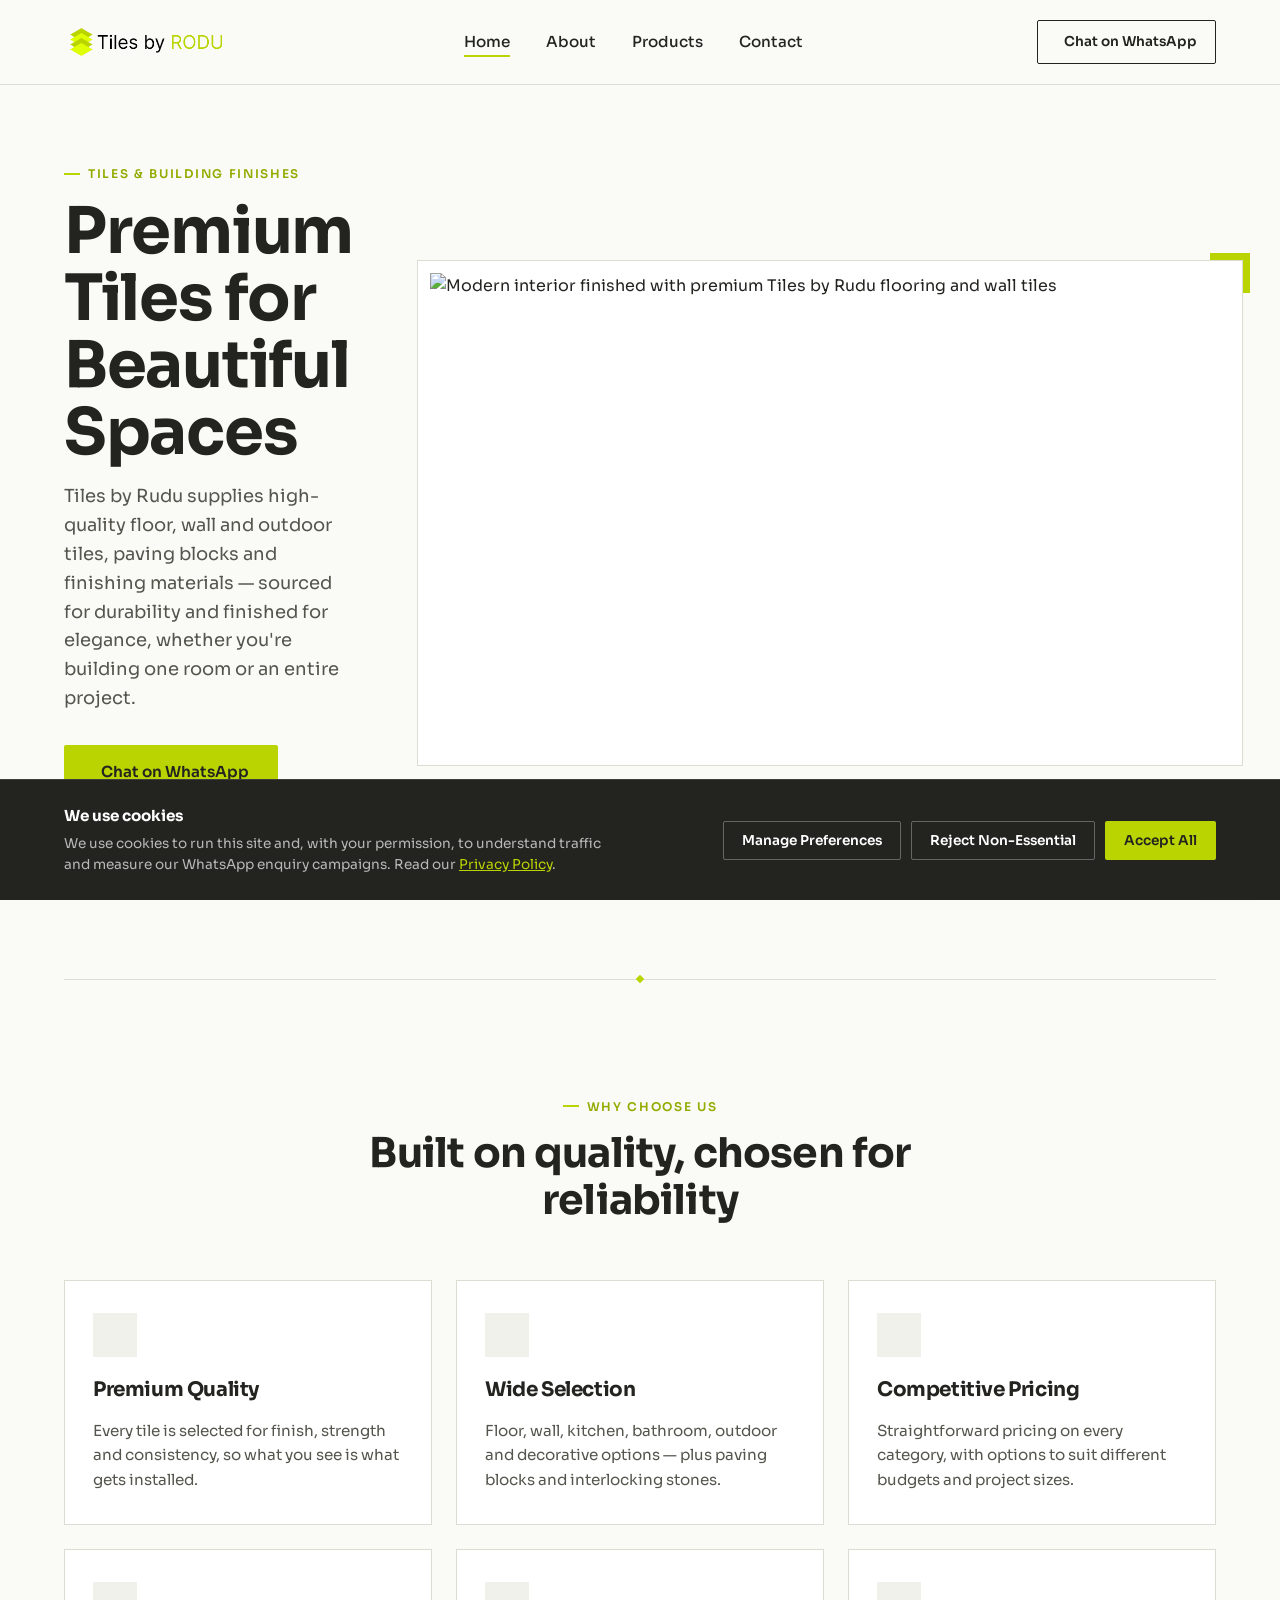
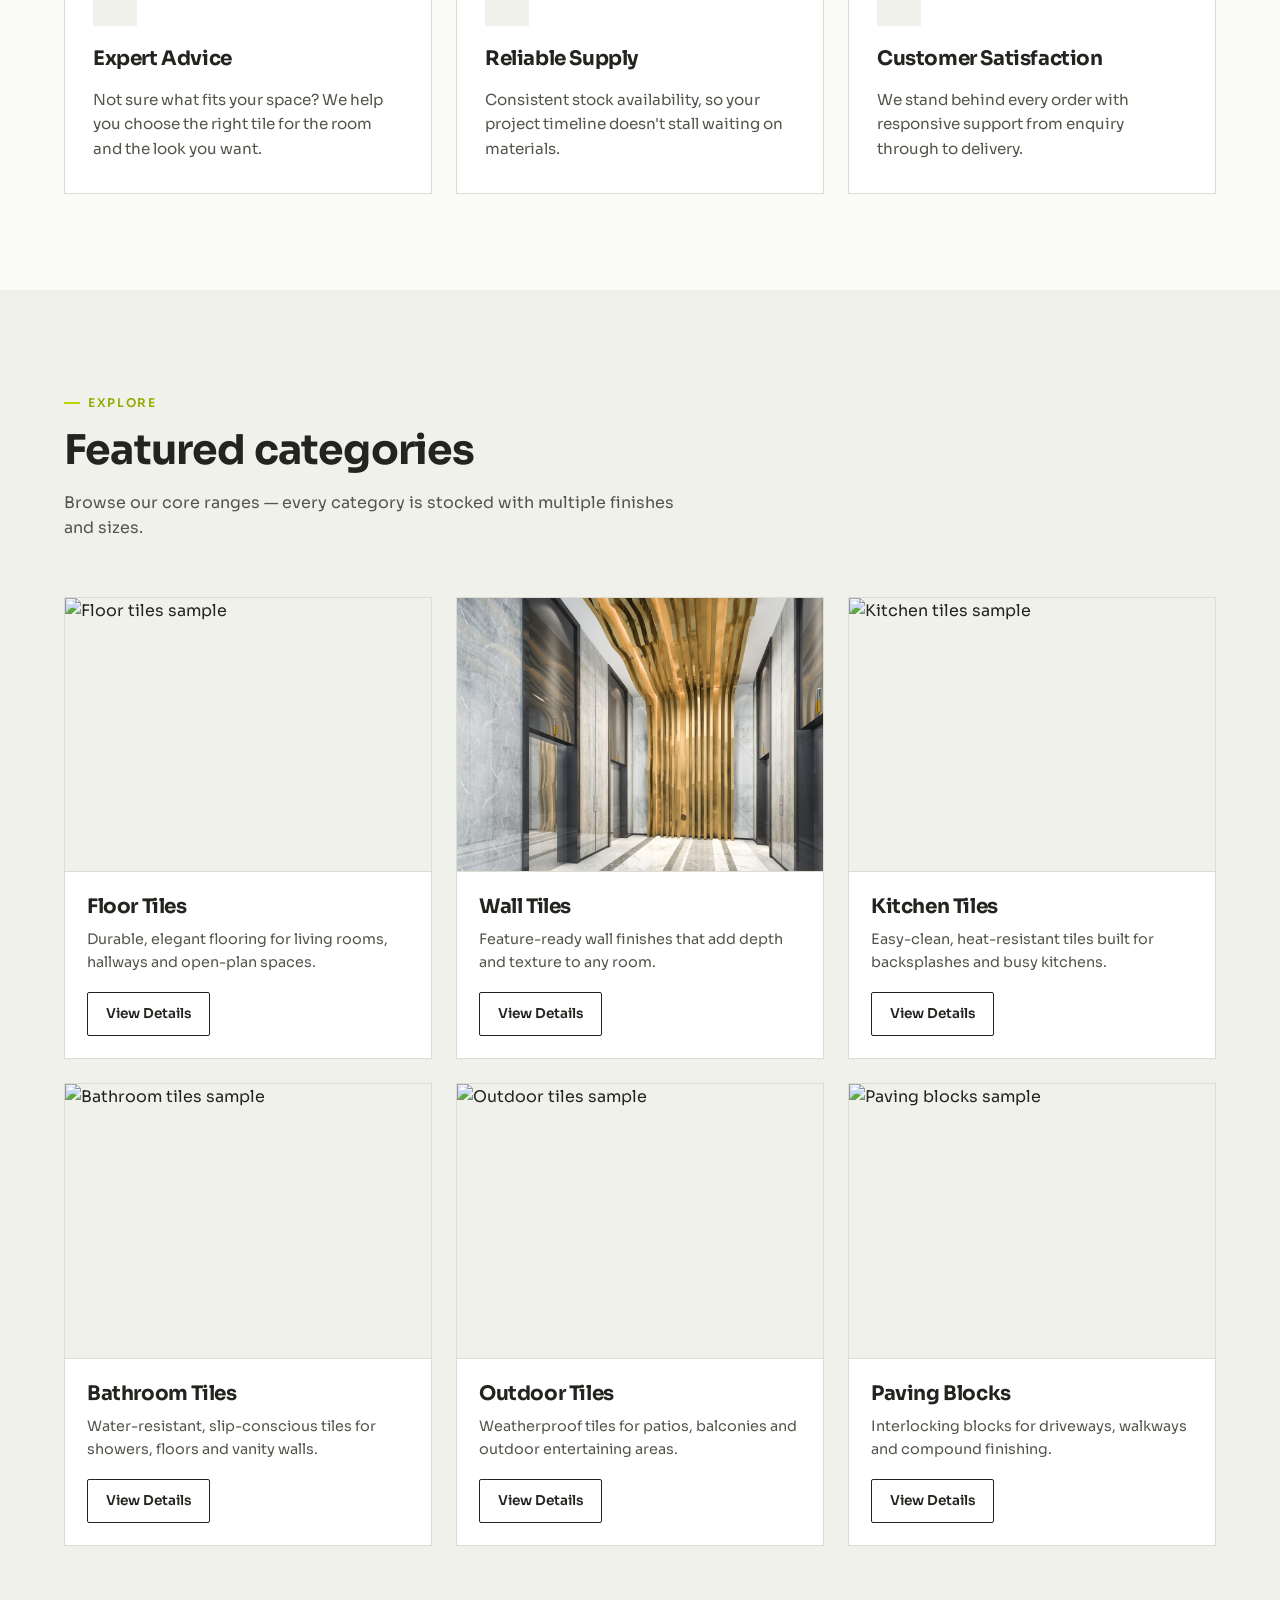
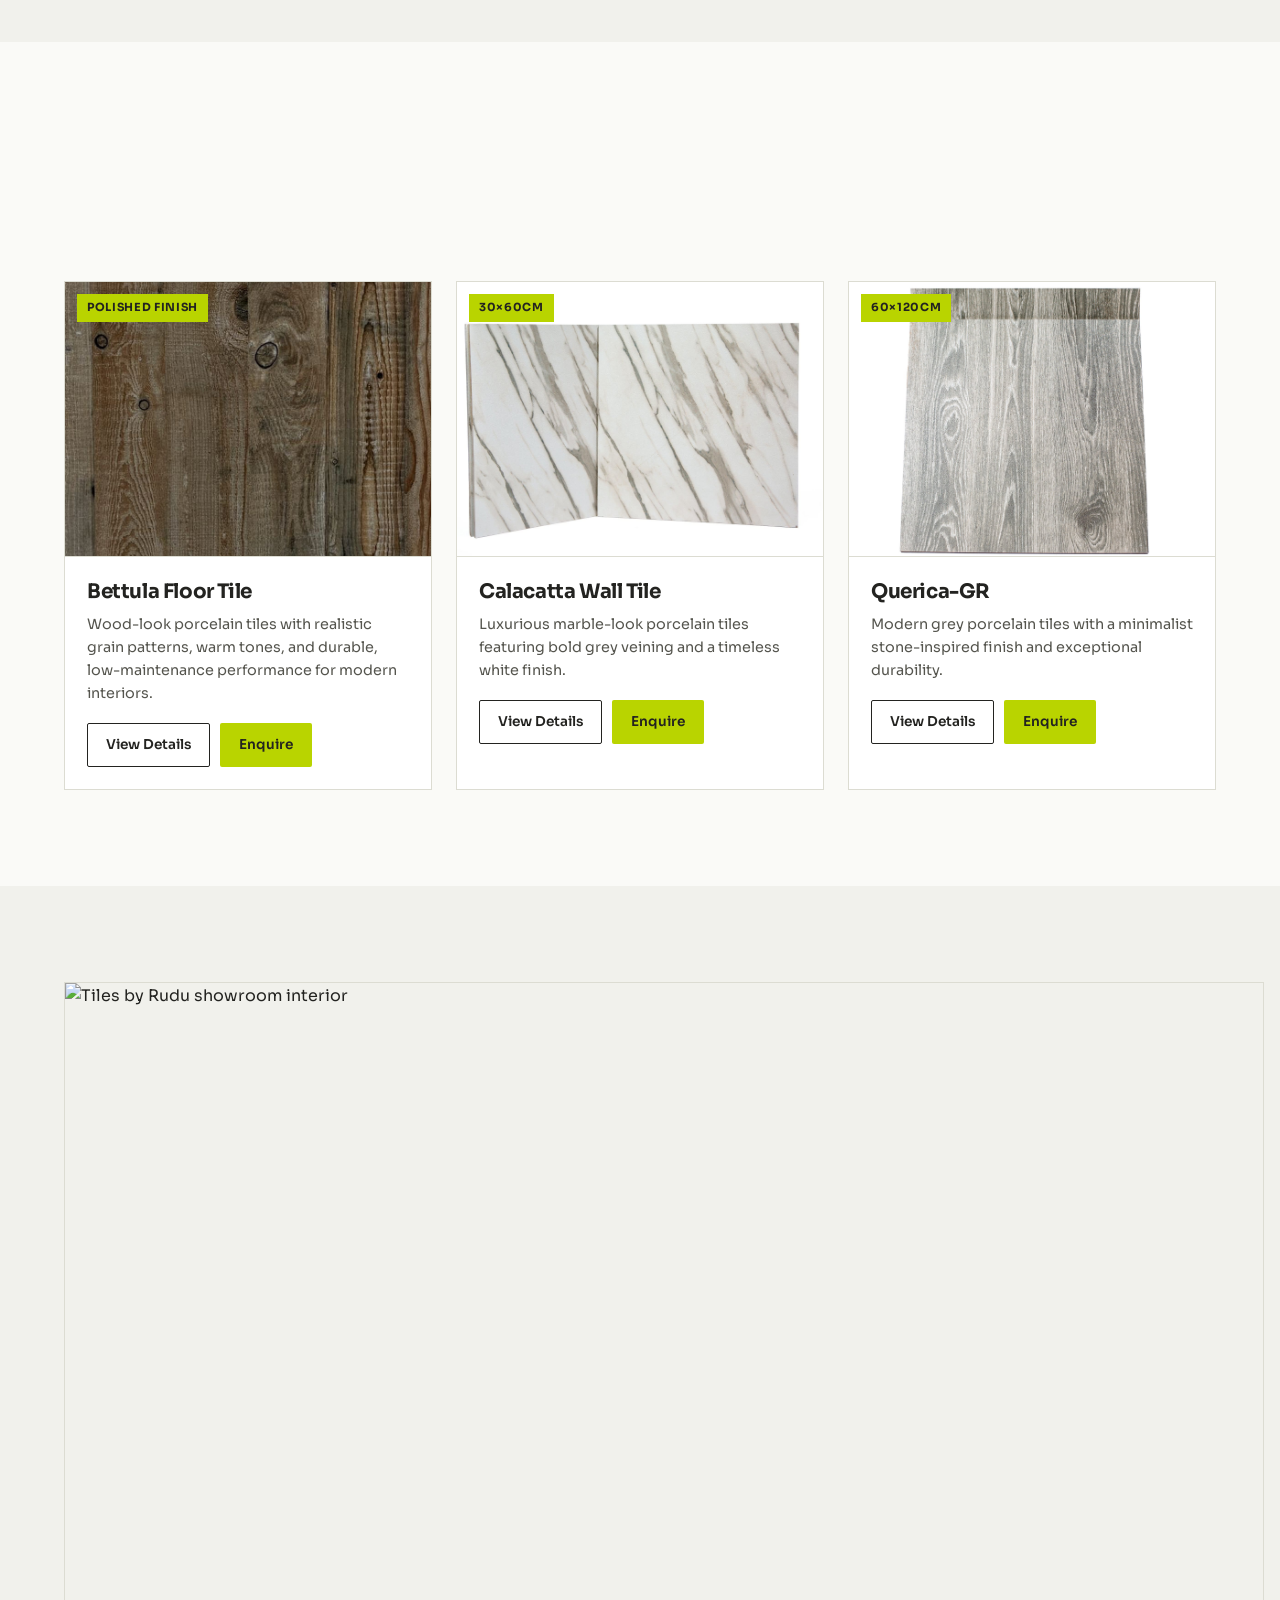
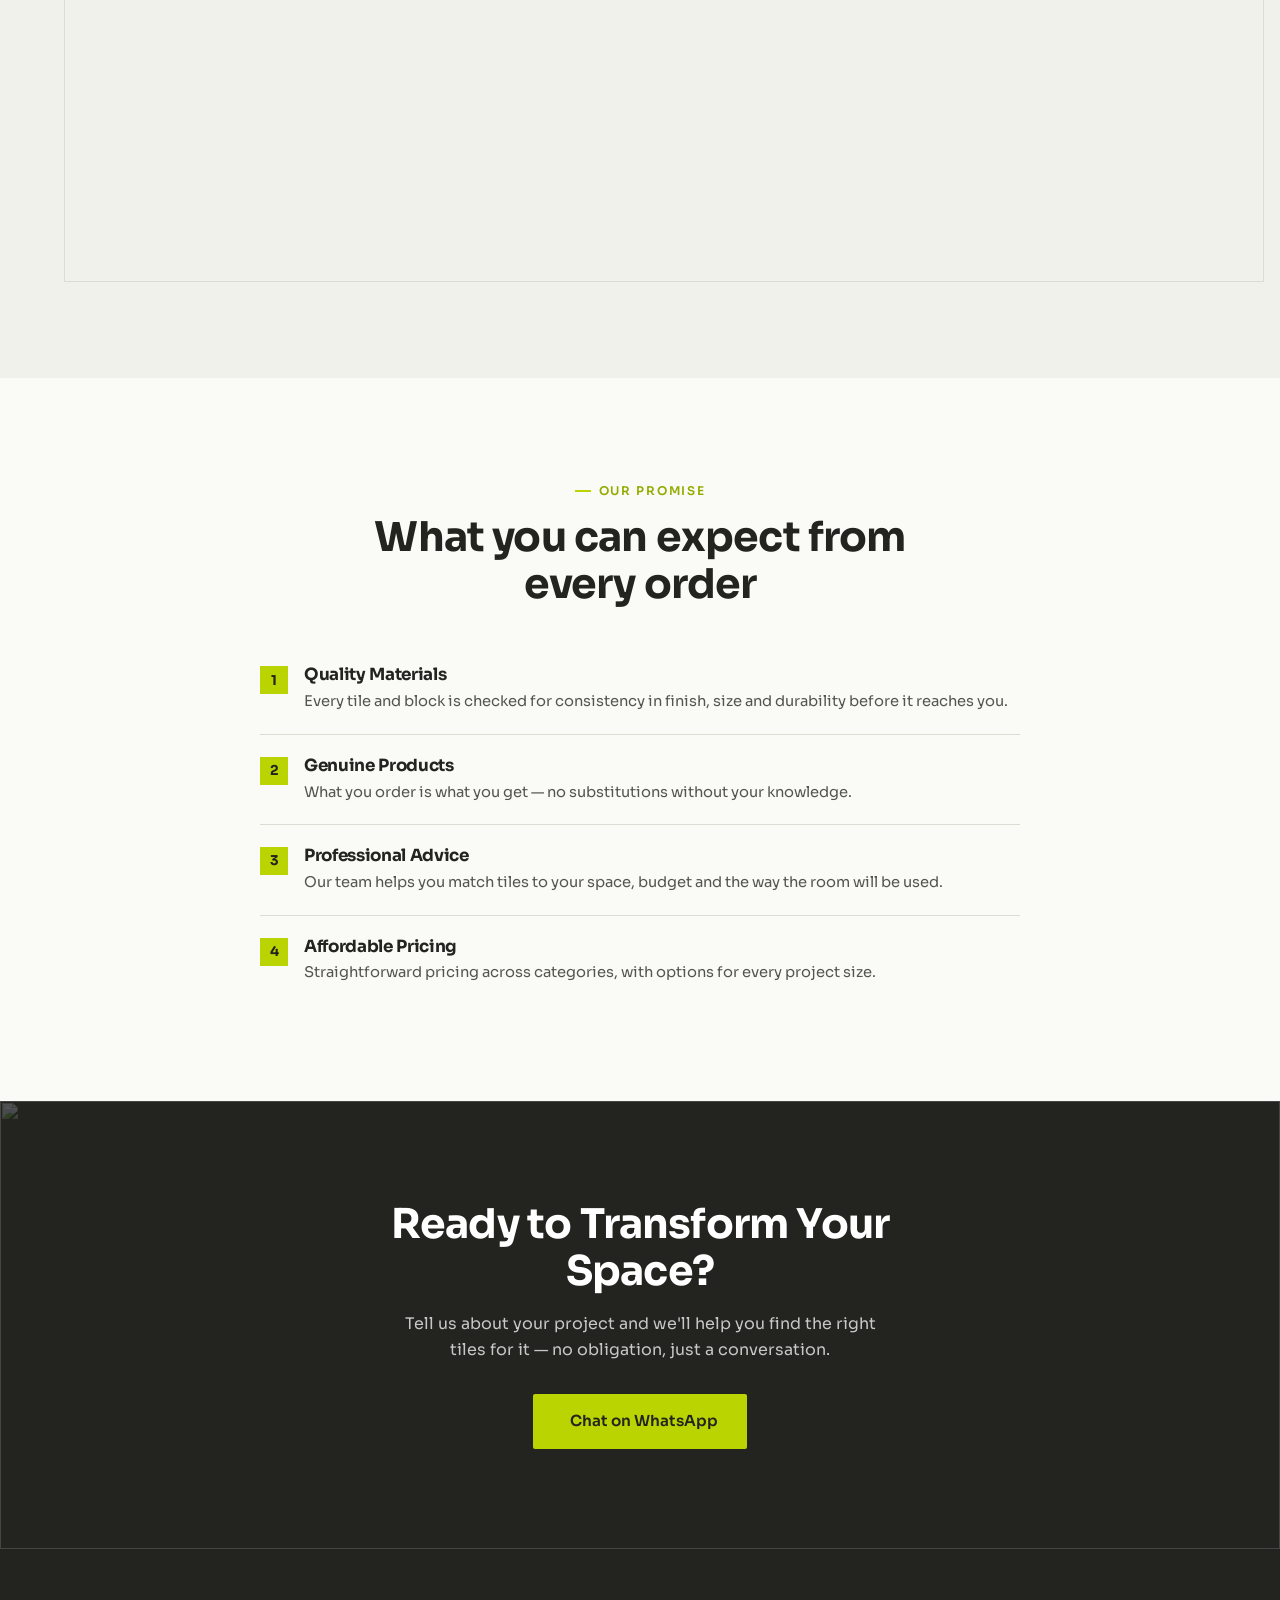
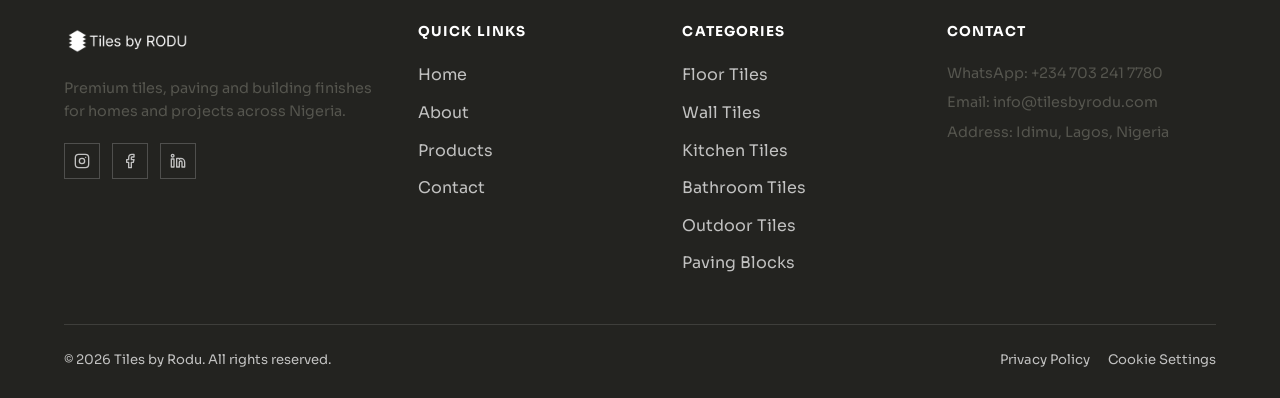
==== commit 31aa9f2a: "fixed title" ====
--- a/index.html
+++ b/index.html
@@ -3,7 +3,7 @@
 <head>
 <meta charset="UTF-8">
 <meta name="viewport" content="width=device-width, initial-scale=1.0">
-<title>Tiles by Rudu — Premium Tiles for Beautiful Spaces</title>
+<title>Tiles by Rodu — Premium Tiles for Beautiful Spaces</title>
 <meta name="description" content="Tiles by Rudu supplies premium floor, wall, kitchen, bathroom and outdoor tiles, paving blocks and building finishes. Chat with us on WhatsApp to order.">
 <link rel="preconnect" href="https://fonts.googleapis.com">
 <link href="https://fonts.googleapis.com/css2?family=Sora:wght@400;500;600;700&display=swap" rel="stylesheet">
--- a/css/styles.css
+++ b/css/styles.css
@@ -547,6 +547,13 @@
   font-weight: 600;
 }
 
+.size-chip-row { display: flex; gap: 6px; flex-wrap: wrap; }
+.spec-table .size-chip {
+  padding: 4px 10px;
+  font-size: 0.78rem;
+  white-space: nowrap;
+}
+
 .feature-list { display: grid; gap: 10px; margin: 20px 0 28px; }
 .feature-list li { display: flex; gap: 10px; align-items: flex-start; font-size: 0.92rem; color: var(--charcoal-soft); }
 .feature-list li::before { content: "—"; color: var(--lemon-deep); font-weight: 700; }
